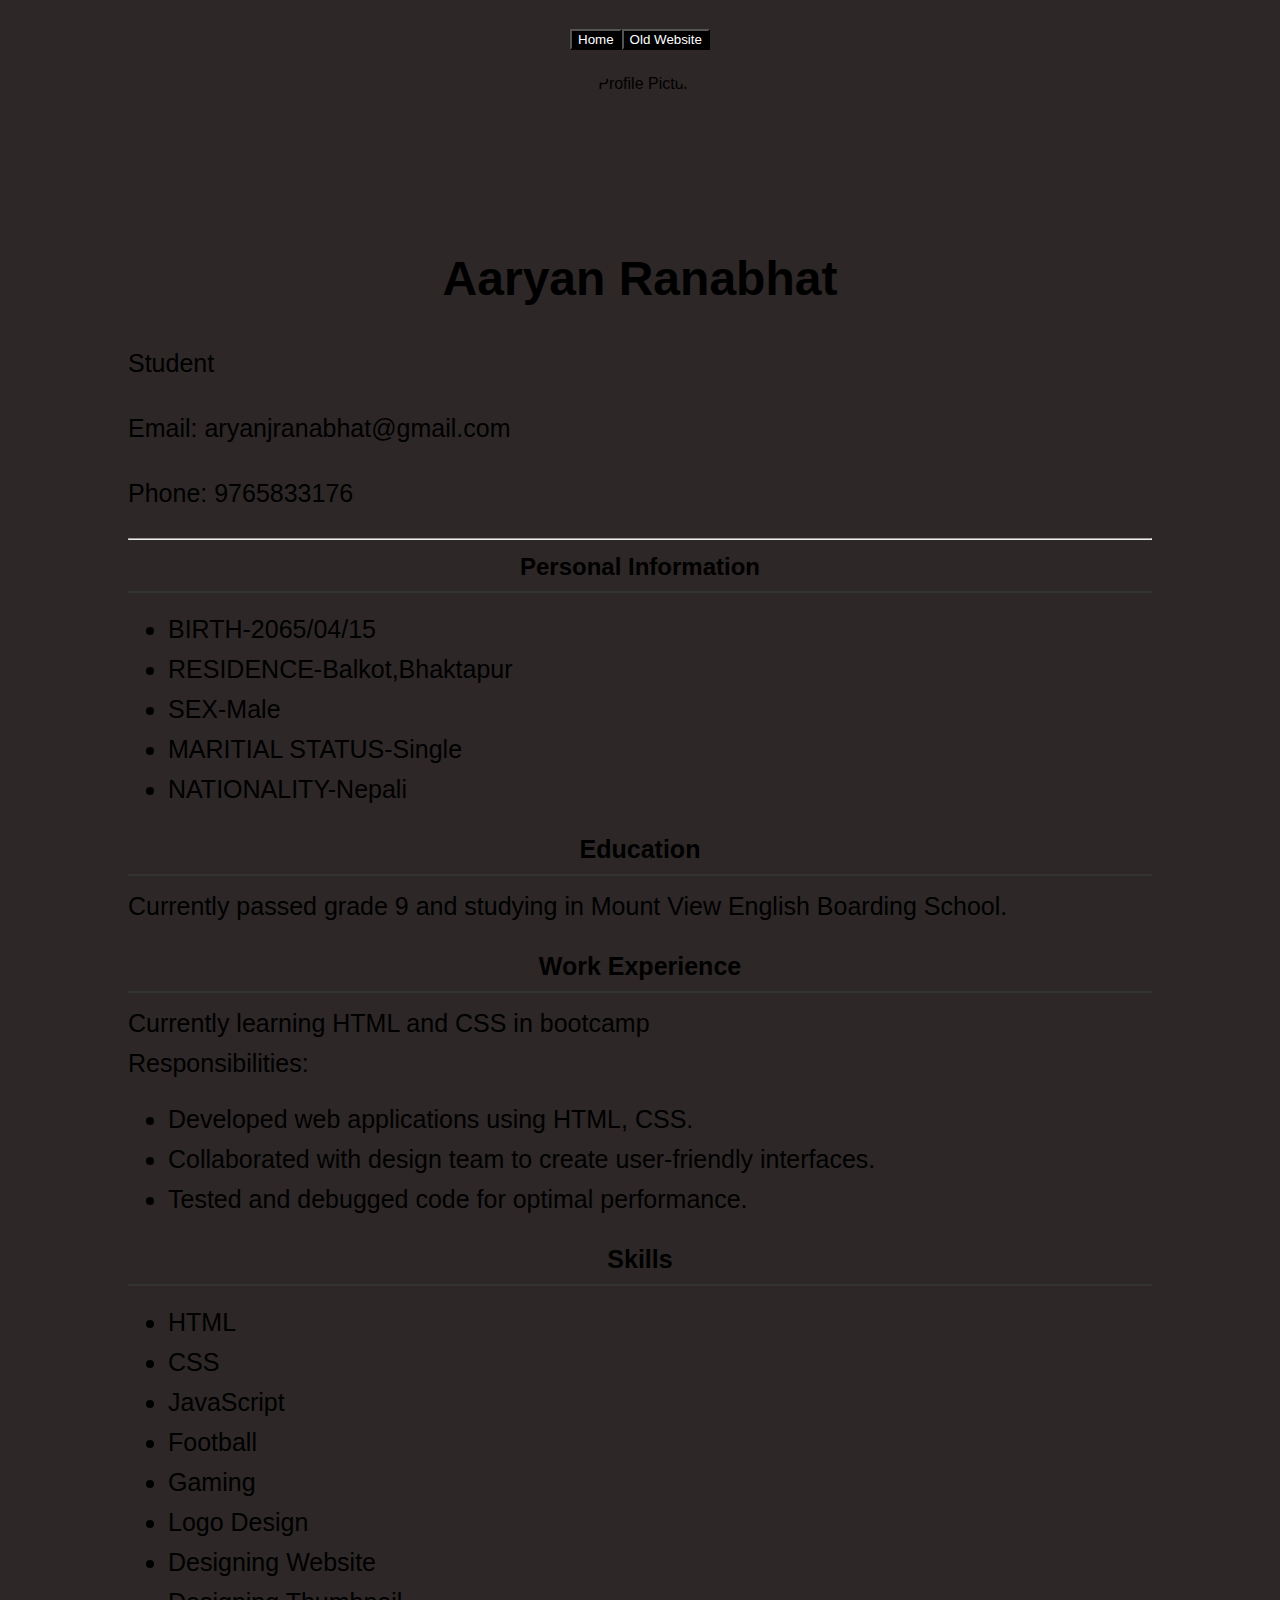
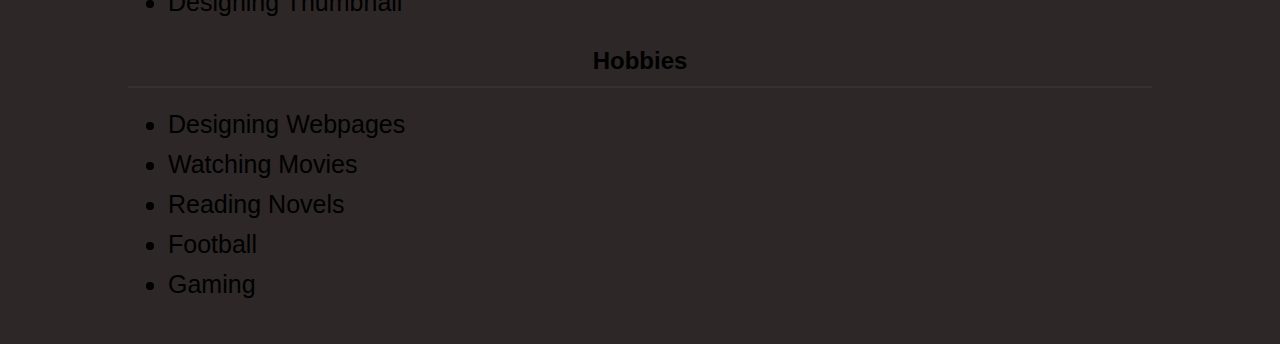
==== vc.html @ 2a6f08e9 "e" ====
<!DOCTYPE html>
<html lang="en">
<head>
    <meta charset="UTF-8">
    <meta name="viewport" content="width=device-width, initial-scale=1.0">
    <title>My CV</title>
    <link
  href="https://cdn.jsdelivr.net/npm/bootstrap@5.3.0-alpha3/dist/css/bootstrap.min.css"
  rel="stylesheet"
  integrity="sha384-KK94CHFLLe+nY2dmCWGMq91rCGa5gtU4mk92HdvYe+M/SXH301p5ILy+dN9+nJOZ"
  crossorigin="anonymous"
/>

    <link rel="stylesheet" type="text/css" href="rana.css" />
</head>
<body style="background-image: url('p.avif');background-size: cover;">
    <script
  src="https://cdn.jsdelivr.net/npm/bootstrap@5.3.0-alpha3/dist/js/bootstrap.bundle.min.js"
  integrity="sha384-ENjdO4Dr2bkBIFxQpeoTz1HIcje39Wm4jDKdf19U8gI4ddQ3GYNS7NTKfAdVQSZe"
  crossorigin="anonymous"></script>
    <br>
    <div class="d">
  <a href="index.html"><button type="button" class="btn btn-danger btn-md">Home</button></a>
  <a href="about.html"><button type="button" class="btn btn-danger  btn-md">Old Website</button></a>
</div>
    <div class="container">
        <div class="header">
            <img src="pic.jpg" alt="Profile Picture">
            <h1><b>Aaryan Ranabhat</b></h1>
            <p style="font-size: 25px;">Student</p>
            <p  style="font-size: 25px;">Email: aryanjranabhat@gmail.com</p>
            <p style="font-size: 25px;">Phone: 9765833176</p>
        </div>
        <hr>
        <section class="section">
            <h2><b>Personal Information</h2></b>
            <ul>
                <li style="font-size: 25px;">BIRTH-2065/04/15</li>
                <li style="font-size: 25px;">RESIDENCE-Balkot,Bhaktapur</li>
                <li style="font-size: 25px;">SEX-Male</li>
                <li style="font-size: 25px;">MARITIAL STATUS-Single</li>
                <li style="font-size: 25px;"> NATIONALITY-Nepali</li>
    
            </ul>
        </section>

        <section class="section">
            <h2  style="font-size: 25px;"><b>Education</h2></b>
            <p  style="font-size: 25px;">Currently passed grade 9 and studying in Mount View English Boarding School.</p>
        </section>
        <section class="section">
            <h2 style="font-size: 25px;"><b>Work Experience</h2></b>
            <p style="font-size: 25px;">Currently learning HTML and CSS in bootcamp</p>
            <p style="font-size: 25px;">Responsibilities:</p>
            <ul>
                <li  style="font-size: 25px;">Developed web applications using HTML, CSS.</li>
                <li  style="font-size: 25px;">Collaborated with design team to create user-friendly interfaces.</li>
                <li  style="font-size: 25px;">Tested and debugged code for optimal performance.</li>
            </ul>
        </section>
        <section class="section">
            <h2  style="font-size: 25px;"><b>Skills</h2></b>
            <ul>
                <li  style="font-size: 25px;">HTML</li>
                <li  style="font-size: 25px;">CSS</li>
                <li  style="font-size: 25px;">JavaScript</li>
                <li  style="font-size: 25px;">Football</li>
                <li  style="font-size: 25px;">Gaming</li>
                <li  style="font-size: 25px;">Logo Design</li>
                <li  style="font-size: 25px;">Designing Website</li>
                <li  style="font-size: 25px;">Designing Thumbnail</li>
            </ul>
        </section>
        <section class="section">
            <h2> <b>Hobbies</h2></b>
            <ul>
                <li style="font-size: 25px;">Designing Webpages</li>
                <li style="font-size: 25px;">Watching Movies</li>
                <li style="font-size: 25px;">Reading Novels</li>
                <li style="font-size: 25px;">Football</li>
                <li style="font-size: 25px;">Gaming</li>
            </ul>
        </section>
    </div>
</body>
</html>
---- rana.css ----
.btn {
    background-color: rgb(0, 0, 0);
    color: rgb(255, 255, 255);
    
}


.d{
    display: flex;
    justify-content: center;
    align-items: center;
}

body {
    font-family: Arial, sans-serif;
    margin: 0;
    padding: 0;
}
.container {
    width: 80%;
    margin: 0 auto;
    padding: 20px;
}
.header {
    text-align: center;
}
.header img {
    border-radius: 50%;
    width: 150px;
    height: 150px;
    object-fit: cover;
    margin-bottom: 20px;
}
h1, h2, h3 {
    margin: 0;
}
.section {
    margin-bottom: 20px;
}
.section h2 {
    border-bottom: 2px solid #333;
    padding-bottom: 5px;
    margin-bottom: 10px;
}
.section p {
    margin: 0;
}
h1{
    text-align: center;
    color: rgb(0, 0, 0);

}
.hey{
    font-size: 25px;
    color: rgb(255, 235, 235);
}

h2{
    text-align: center;
    color: rgb(0, 0, 0);
}
h3{
    text-align: center;
    color: rgb(0, 0, 0);
}
.h{
    font-size: 50px;
    color: rgb(255, 246, 246);
    font-family: 'Times New Roman', Times, serif;
}
body {
    background-color: rgb(45, 39, 39);
    color: rgb(0, 0, 0);
    font-family: Arial, sans-serif;
    font-size: 16px;
    line-height: 1.6;
    margin: 0;
    padding: 0;
  }
  
  /* Header Styles */
  header {
    background-color: rgba(65, 88, 151, 0.942);
    padding: 10px;
  }
  
  nav ul {
    list-style: none;
    margin: 0;
    padding: 0;
  }
  
  nav li {
    display: inline-block;
    margin-right: 20px;
  }
  
  nav a {
    color: rgb(0, 0, 0);
    text-decoration: none;
  }
  
  nav a:hover {
    text-decoration: underline;
  }
  
  /* Main Styles */
  main {
    max-width: 800px;
    margin: 0 auto;
    padding: 20px;
  }
  
  h1 {
    font-size: 3em;
    text-align: center;
    margin-bottom: 20px;
  }
  
  img {
    display: block;
    margin: 0 auto;
    max-width: 100%;
  }
  
  p {
    text-align: justify;
  }
  #movies {
    background-color: rgb(65, 53, 67);
    padding: 40px;
    text-align: center;
  }
  
  #movies h2 {
    color: rgb(0, 0, 0);
    font-size: 2.5em;
    margin-bottom: 20px;
  }
  
  .movie {
    display: inline-block;
    margin: 0 20px 20px 0;
    vertical-align: top;
  }
  
  .movie img {
    border-radius: 50%;
    display: block;
    margin: 0 auto;
    max-height: 150px;
    max-width: 150px;
  }
  
  .movie h3 {
    color: rgb(0, 0, 0);
    font-size: 1.5em;
    margin-top: 10px;
  }
  
  .movie p {
    color: rgb(0, 0, 0);
    font-size: 1.2em;
    margin-top: 5px;
  }
  #awards {
    background-color: rgb(61, 54, 156);
    padding: 40px;
    text-align: center;
  }
  
  #awards h2 {
    color: rgb(0, 0, 0);
    font-size: 2.5em;
    margin-bottom: 20px;
  }
  
  #awards ul {
    list-style-type: none;
    margin: 0;
    padding: 0;
  }
  
  #awards li {
    margin-bottom: 20px;
  }
  
  #awards h3 {
    color: rgb(0, 0, 0);
    font-size: 1.5em;
    margin-bottom: 10px;
  }
  
  #awards ul li ul li {
    color: rgb(0, 0, 0);
    font-size: 1.2em;
    margin-top: 5px;
  }
  
  #awards ul li ul li span {
    color: rgb(0, 0, 0);
    font-weight: bold;
    margin-right: 5px;
  }
  footer {
    background-color: rgb(45, 39, 39);
    color: rgb(5, 4, 4);
    padding: 20px;
    text-align: center;
  }
  
  .container {
    max-width: 1200px;
    margin: 0 auto;
  }
  .w{
    border-radius: 50%;
    width: 150px;
    height: 150px;
    object-fit: cover;
    margin-bottom: 20px;
    float: left;
    border: solid;
}
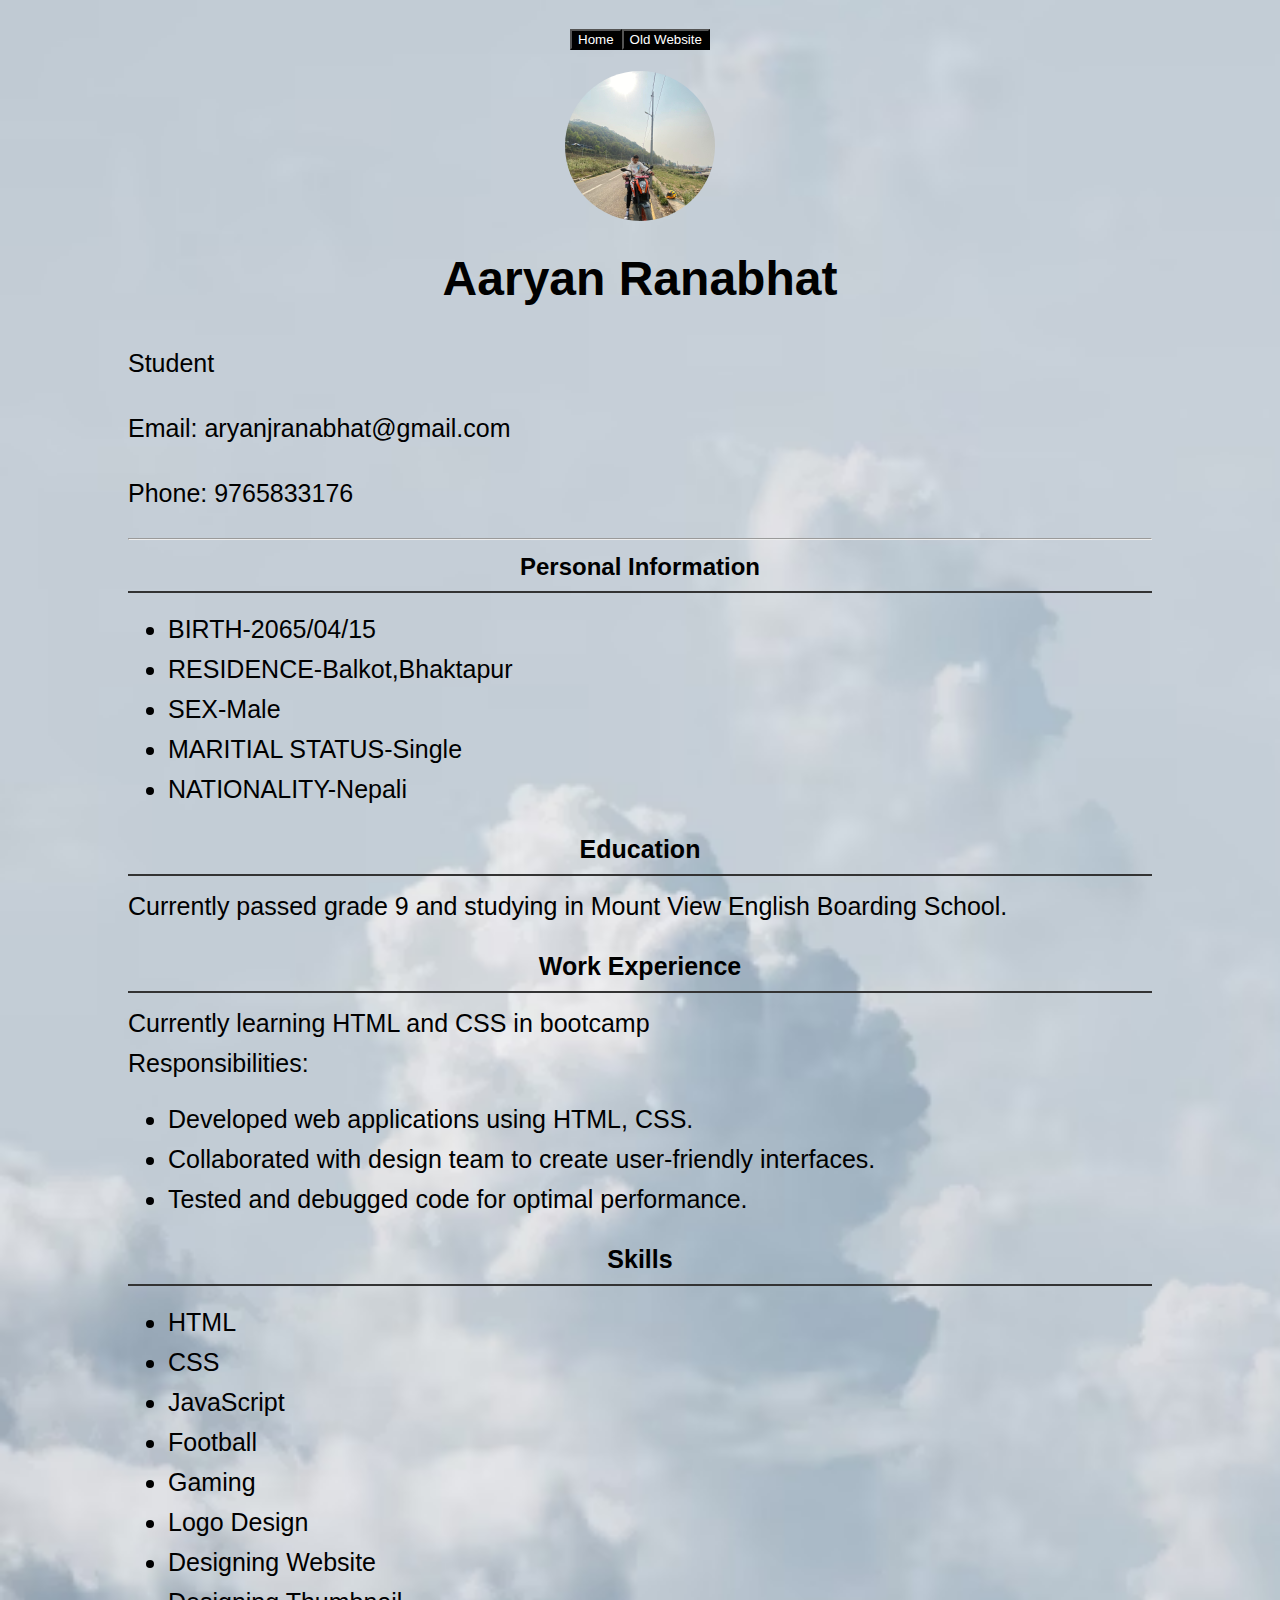
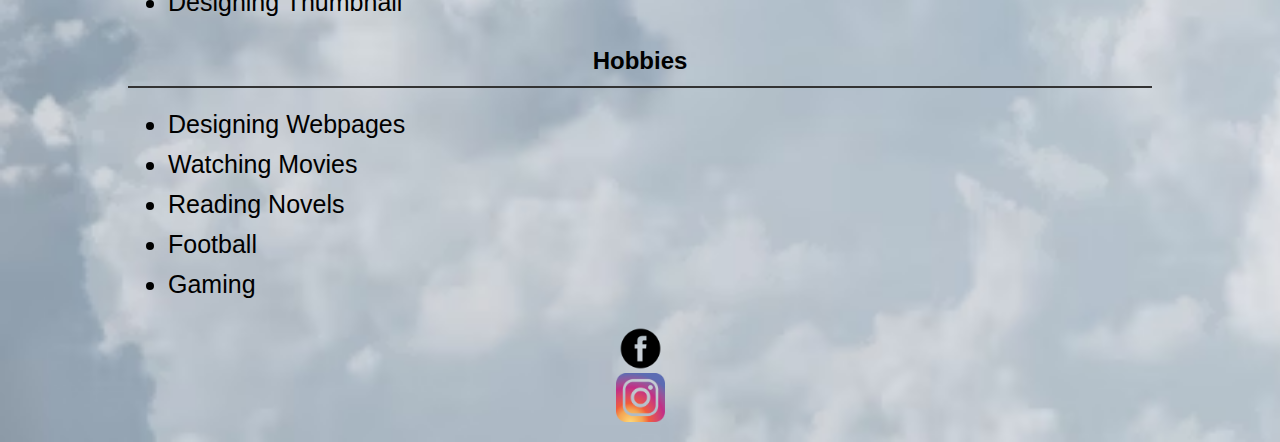
==== commit 3ecc18c4: "qwetr" ====
--- a/vc.html
+++ b/vc.html
@@ -81,6 +81,11 @@
                 <li style="font-size: 25px;">Gaming</li>
             </ul>
         </section>
-    </div>
+    <div class="hello"><a href="https://www.facebook.com/Heybuskid"><img src="1.png"width="49px" height="49px"></a> 
+        <a href="https://www.instagram.com/not_heybusykid/"> <img src="2.png"width="49px" height="49px"></a> 
+     
+</div>
+           
+    
 </body>
 </html>--- a/rana.css
+++ b/rana.css
@@ -53,6 +53,7 @@
 .hey{
     font-size: 25px;
     color: rgb(255, 235, 235);
+    font-family: sans-serif;
 }
 
 h2{
@@ -213,12 +214,3 @@
     max-width: 1200px;
     margin: 0 auto;
   }
-  .w{
-    border-radius: 50%;
-    width: 150px;
-    height: 150px;
-    object-fit: cover;
-    margin-bottom: 20px;
-    float: left;
-    border: solid;
-}